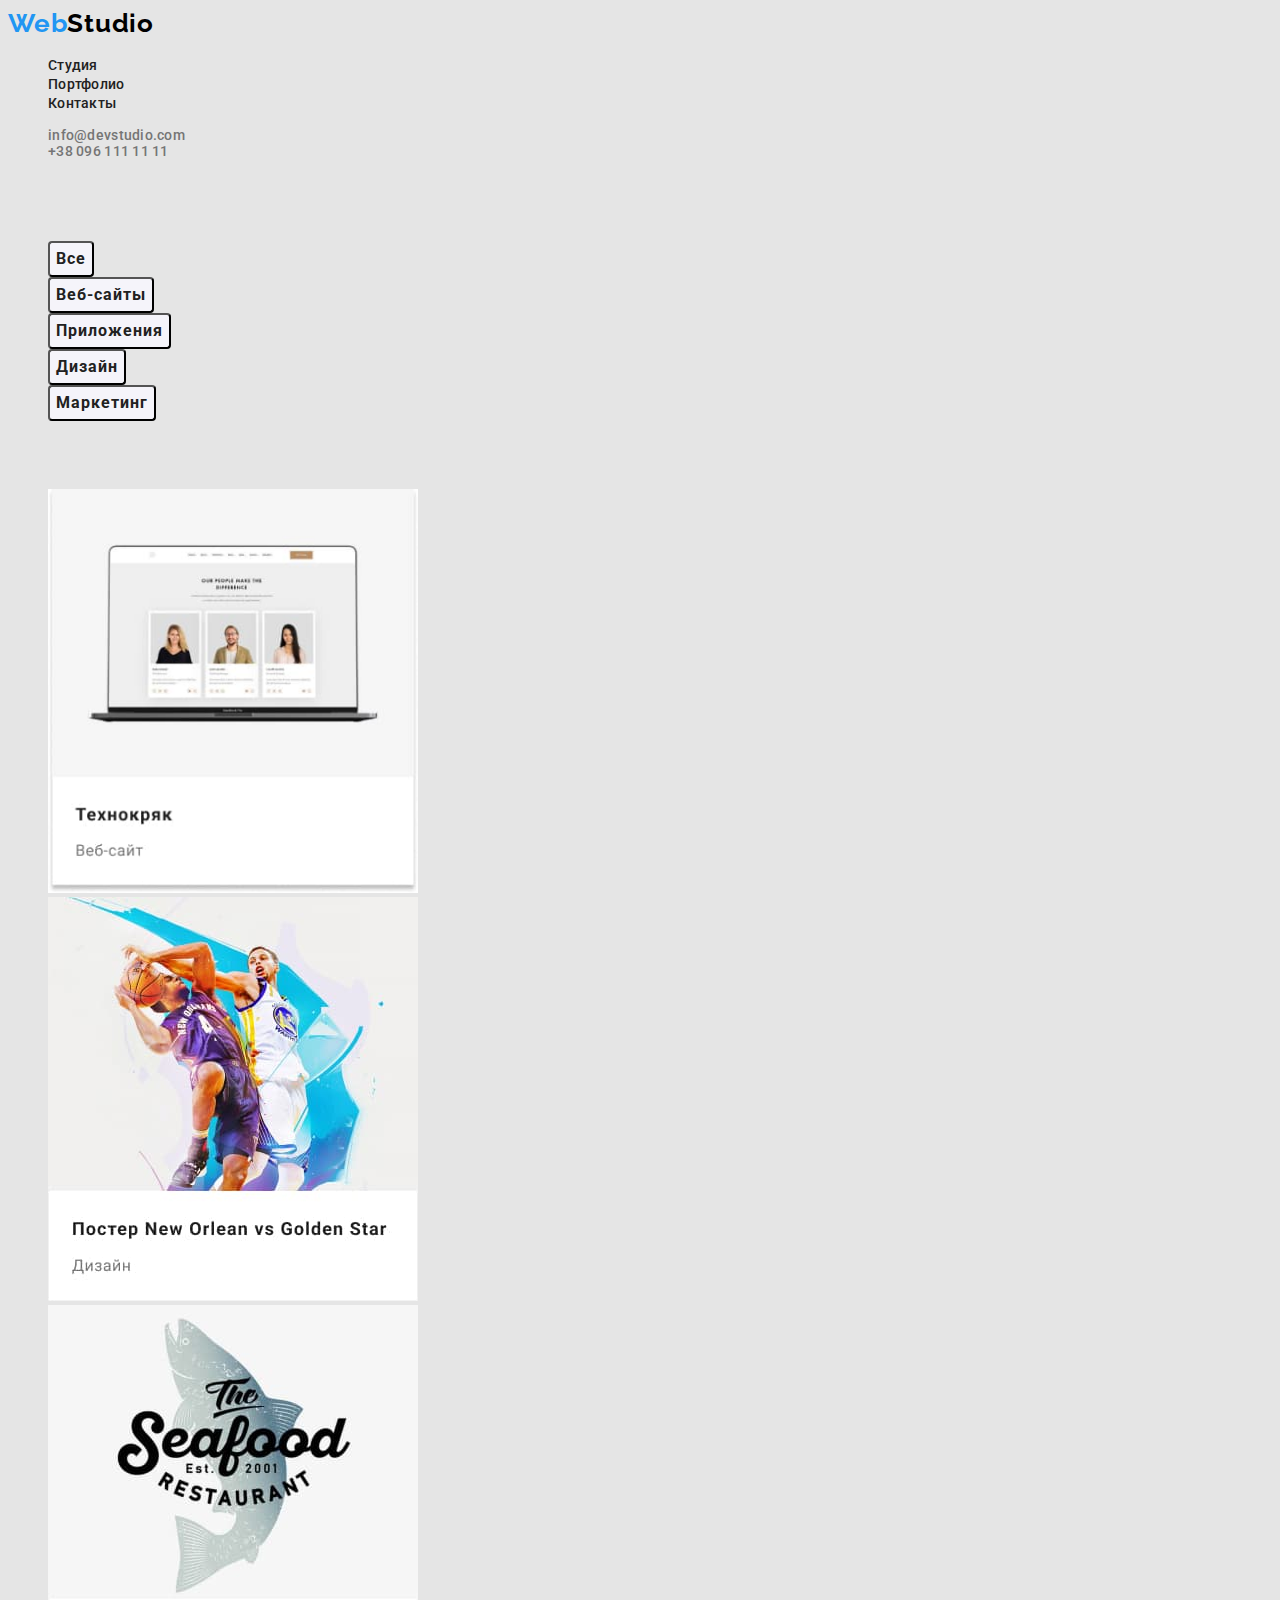
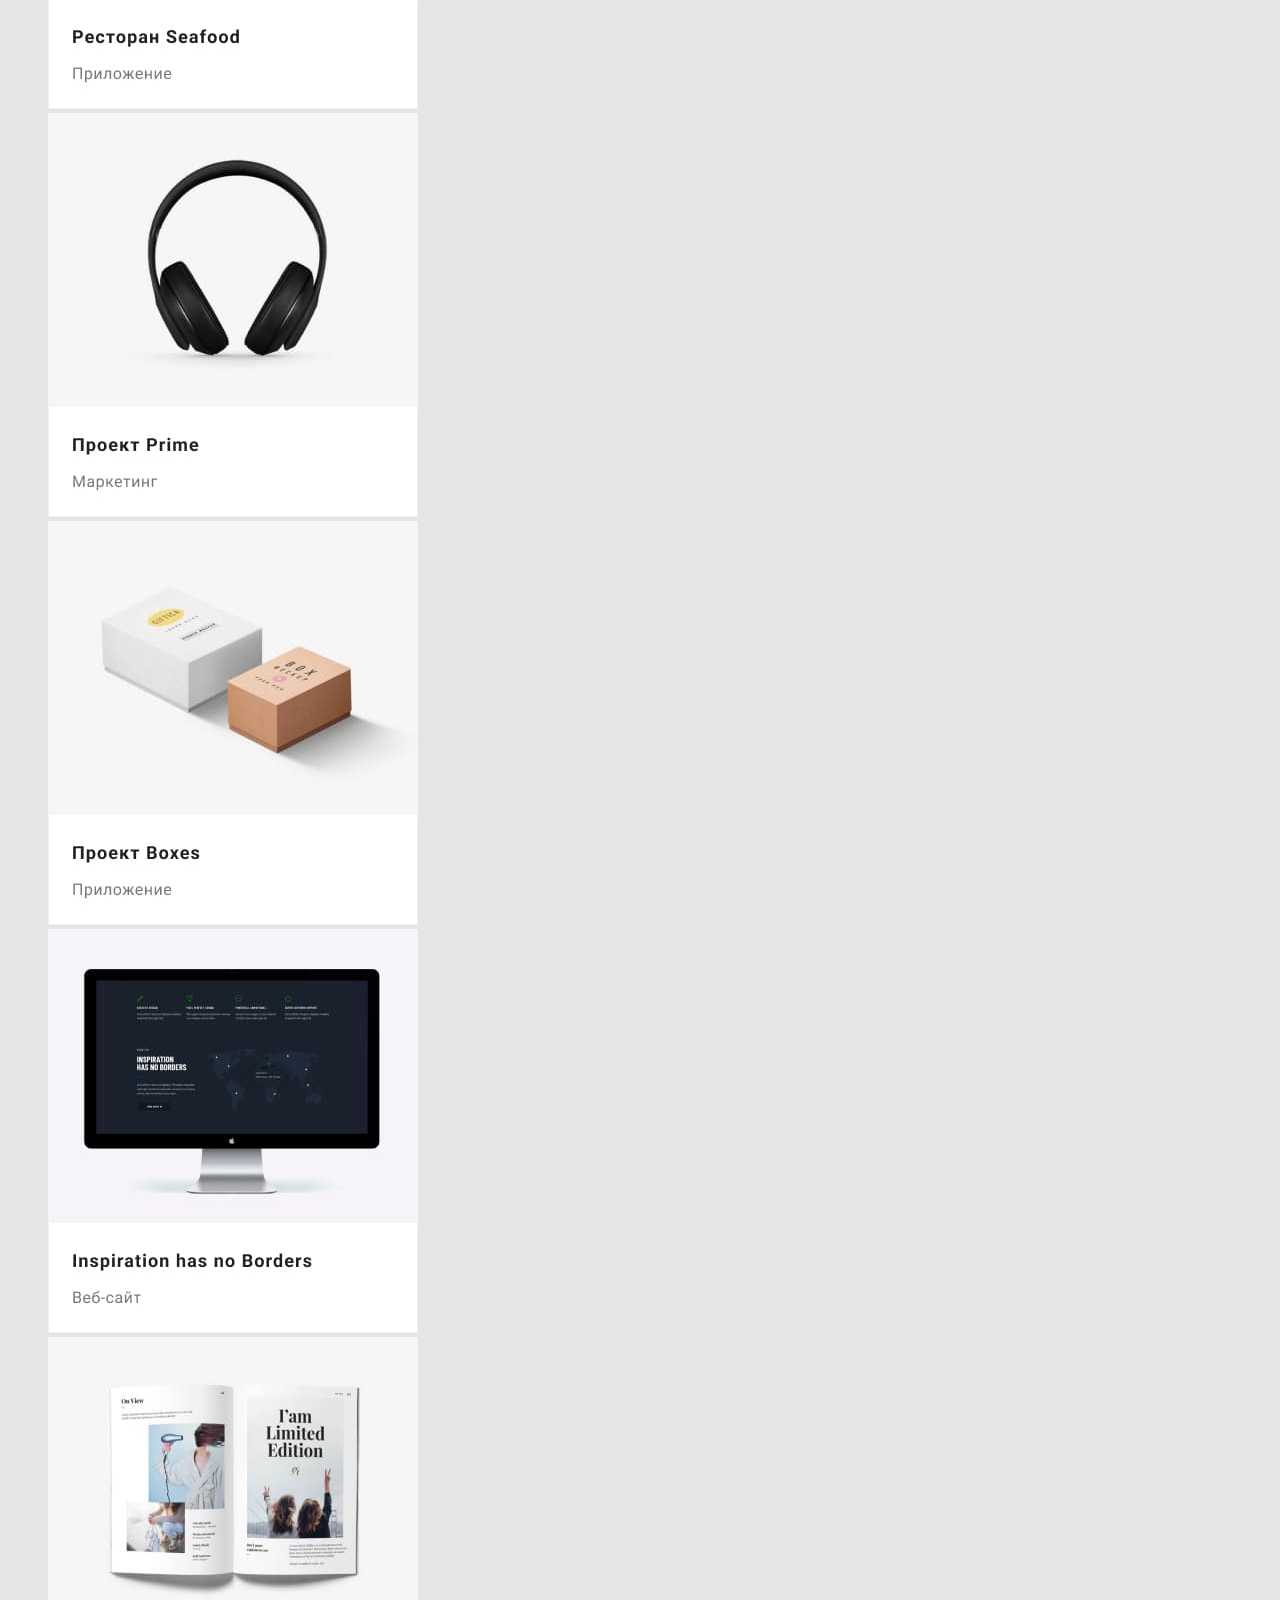
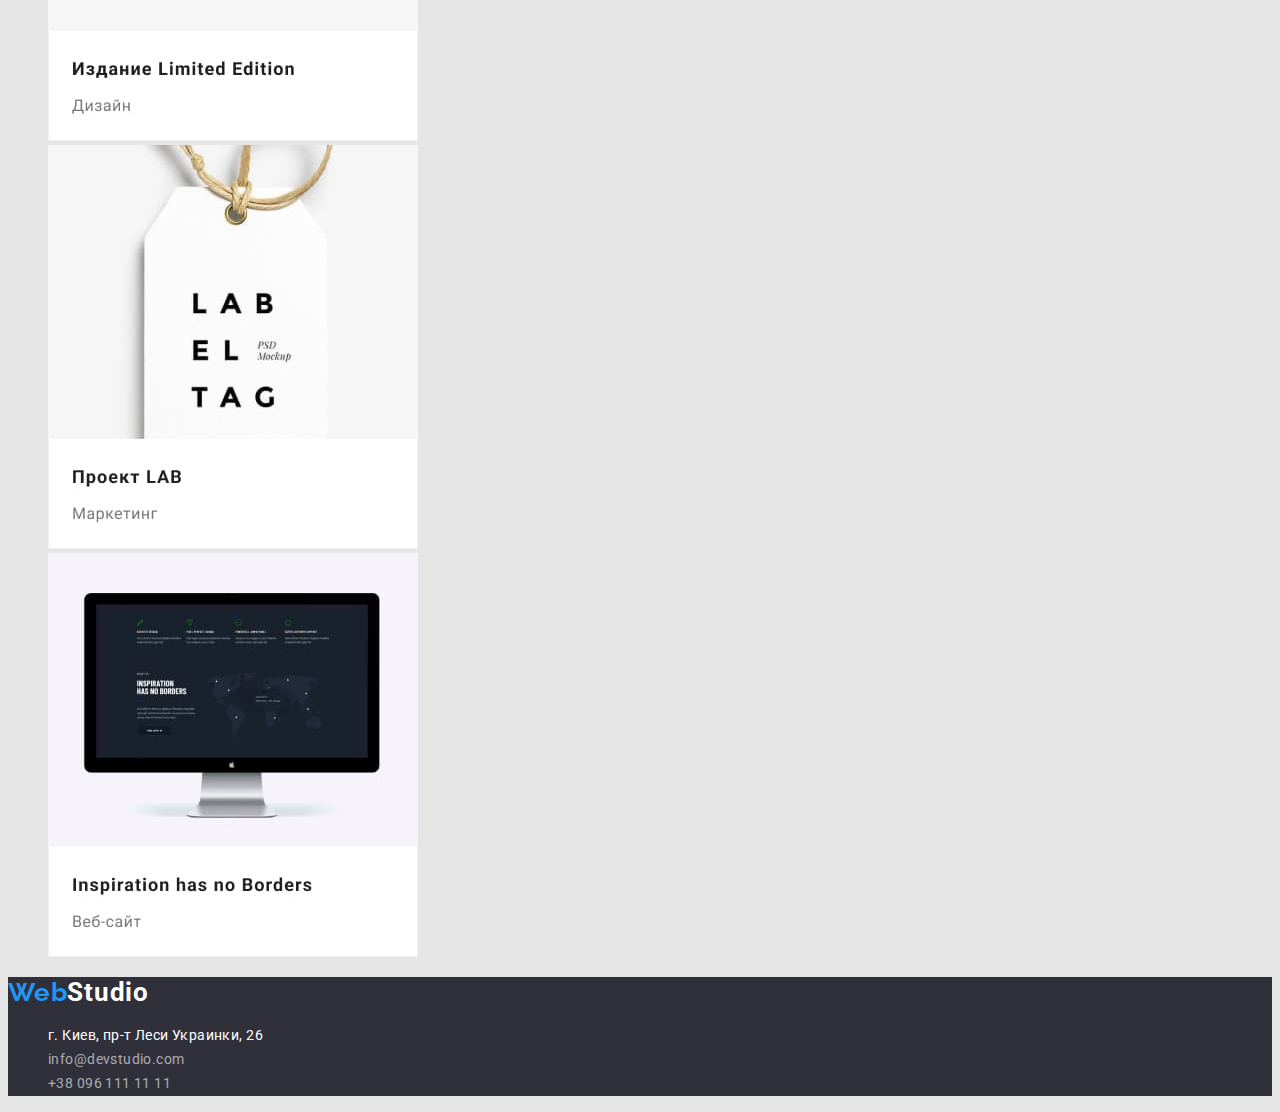
==== portfolio.html @ 009c50a1 "finita la comedia" ====
<!DOCTYPE html>
<html lang="ru">
<head>
    <meta charset="UTF-8">
    <meta http-equiv="X-UA-Compatible" content="IE=edge">
    <meta name="viewport" content="width=device-width, initial-scale=1.0">
    <link rel="preconnect" href="https://fonts.googleapis.com">
    <link rel="preconnect" href="https://fonts.gstatic.com" crossorigin>
    <link href="https://fonts.googleapis.com/css2?family=Raleway:wght@700&family=Roboto:wght@400;500;700;900&display=swap"
        rel="stylesheet">
    <title>Портфолио</title>
    <link rel="stylesheet" href="css/portfolio.css">
</head>
<body class="">
    <header class="header">
    
        <nav class="navigation">
            <a class=" title link" href="index.html"><span class="logo">Web</span><span class="logo-second-part">Studio</span></a>
            <ul class="list">
                <li>
                    <a class="nav-list-link link" href="">Студия</a>
                </li>
                <li>
                    <a class="nav-list-link link" href="">Портфолио</a>
                </li>
                <li>
                    <a class="nav-list-link link" href="">Контакты</a>
                </li>
    
            </ul>
        </nav>
        <ul class="contact-number list ">
            <li><a class="link contacts" href="mailto:info@devstudio.com">info@devstudio.com</a></li>
            <li><a class="link contacts" href="tel:+380961111111">+38 096 111 11 11</a></li>
        </ul>
        </header>
        <!-- ===START BUTTON SECTIONS=== -->
        <main>
            <section class="button-sections">
                <h1 class="invisible-header">Кнопочки</h1>
                <ul class="list">
                    <li>
                        <button class="modal-btn" type="button">Все</button>
                        </li>
                    <li>
                        <button class="modal-btn" type="button">Веб-сайты</button>
                        </li>
                    <li>
                        <button class="modal-btn" type="button">Приложения</button>
                        </li>
                    <li>
                        <button class="modal-btn" type="button">Дизайн</button>
                        </li>
                    <li>
                        <button class="modal-btn" type="button">Маркетинг</button>
                        </li>
                </ul>

            </section>
            <section>
                <h2 class="invisible-header">Веб-сайты</h2>
                <ul class="list">
                    <li> <img src="img/portfolio/Технокряк.jpg" alt="" width="370" height="404">
                    </li>
                    <li>
                        <img src="img/portfolio/Постер.jpg" alt="" width="370" height="404">
                    </li>
                    <li>
                        <img src="img/portfolio/ресторан.jpg" alt="" width="370" height="404">
                    </li>
                    <li>
                        <img src="img/portfolio/ПроектPrime.jpg" alt="" width="370" height="404">
                    </li>
                    <li>
                        <img src="img/portfolio/ПроектBoxes.jpg" alt="" width="370" height="404">
                     </li>
                    <li>
                        <img src="img/portfolio/Inspiration.jpg" alt="" width="370" height="404">
                    </li>
                    <li>
                        <img src="img/portfolio/Limitededition.jpg" alt="" width="370" height="404">
                    </li>
                    <li>
                        <img src="img/portfolio/projectLAB.jpg" alt="" width="370" height="404">
                    </li>
                    <li>
                        <img src="img/portfolio/Inspiration.jpg" alt="" width="370" height="404">
                    </li>
                </ul>
            </section>
            <!-- ===END BUTTON SECTIONS=== -->

        </main>
    <footer class="footer-section">
        <a class="link" href=""><span class="logo">Web</span><span class="log-footer">Studio</span></a>
    
        <address>
            <ul class="list">
                <li>
                    <a class="address-footer link" href="https://goo.gl/maps/SxyoPfmhPoB7iFz16" target="_blank"
                        rel="noopener noreferrer">
                        г. Киев, пр-т Леси Украинки, 26
                    </a>
                </li>
                <li class="list  contacts-footer">
                    <a class="link contacts-footer" href="mailto:info@devstudio.com">info@devstudio.com</a>
                </li>
                <li>
                    <a class="link contacts-footer" href="tel:+380961111111">+38 096 111 11 11</a>
                </li>
            </ul>
        </address>
    
    </footer>
</body>
</html>
---- css/portfolio.css ----
:root {
  --main-font-family: "Roboto", sans-serif;
  --secondary-font-family: "Raleway", sans-serif;
  --accent-color: #2196f3;
  --secondary-text-color: #757575;
}
body {
  font-family: var(--main-font-family);
  background: #e5e5e5;
}
.list {
  list-style: none;
}
.link {
  text-decoration: none;
}
/* ===START HEADER SECTION=== */
.logo {
  color: var(--accent-color);
  font-family: var(--secondary-font-family);
  font-weight: bold;
  font-size: 26px;
  line-height: 1.19;
  letter-spacing: 0.03em;
}
.logo-second-part {
  font-family: var(--secondary-font-family);
  font-weight: bold;
  font-size: 26px;
  line-height: 1.19;
  letter-spacing: 0.03em;
  color: #000000;
}
.title {
  font-family: var(--secondary-font-family);
  font-weight: bold;
  font-size: 26px;
  line-height: 1.19;
  letter-spacing: 0.03em;
}
.nav-list-link {
  font-weight: 500;
  font-size: 14px;
  line-height: 1.14;
  letter-spacing: 0.02em;
  color: #212121;
}
.nav-list-link:hover,
:focus {
  color: var(--accent-color);
}
.contact-number {
  font-weight: 500;
  font-size: 14px;
  line-height: 1.14;
  letter-spacing: 0.02em;
  color: var(--secondary-text-color);
}
.contacts {
  color: var(--secondary-text-color);
}
.contacts:hover,
:focus {
  color: var(--accent-color);
}
/* ===END HEADER SECTION=== */
/* ===START MAIN CONTENT SECTIONS=== */
.invisible-header {
  visibility: hidden;
  opacity: 0;
}
.modal-btn {
  font-family: inherit;
  font-weight: bold;
  font-size: 16px;
  line-height: 1.88;
  letter-spacing: 0.06em;
  display: flex;
  align-items: center;
  text-align: center;
  color: #212121;
  background: #f5f4fa;
  border-radius: 4px;
}
.modal-btn:hover,
:focus {
  color: #ffffff;
  background-color: var(--accent-color);
}
/* ===END MAIN CONTENT SECTIONS=== */

/* ===START FOOTER SECTION=== */
.log-footer {
  font-weight: bold;
  font-size: 26px;
  line-height: 1.19;
  letter-spacing: 0.03em;
  color: #ffffff;
}
.footer-section {
  background: #2f303a;
}
.address-footer {
  font-style: normal;
  font-size: 14px;
  line-height: 1.71;
  letter-spacing: 0.03em;
  color: #ffffff;
}
.contacts-footer {
  font-style: normal;
  font-weight: normal;
  font-size: 14px;
  line-height: 1.71;
  letter-spacing: 0.03em;
  color: rgba(255, 255, 255, 0.6);
}
.address-footer:hover,
:focus {
  color: var(--accent-color);
}
.contacts-footer:hover,
:focus {
  color: var(--accent-color);
}
/* ===END FOOTER SECTION=== */
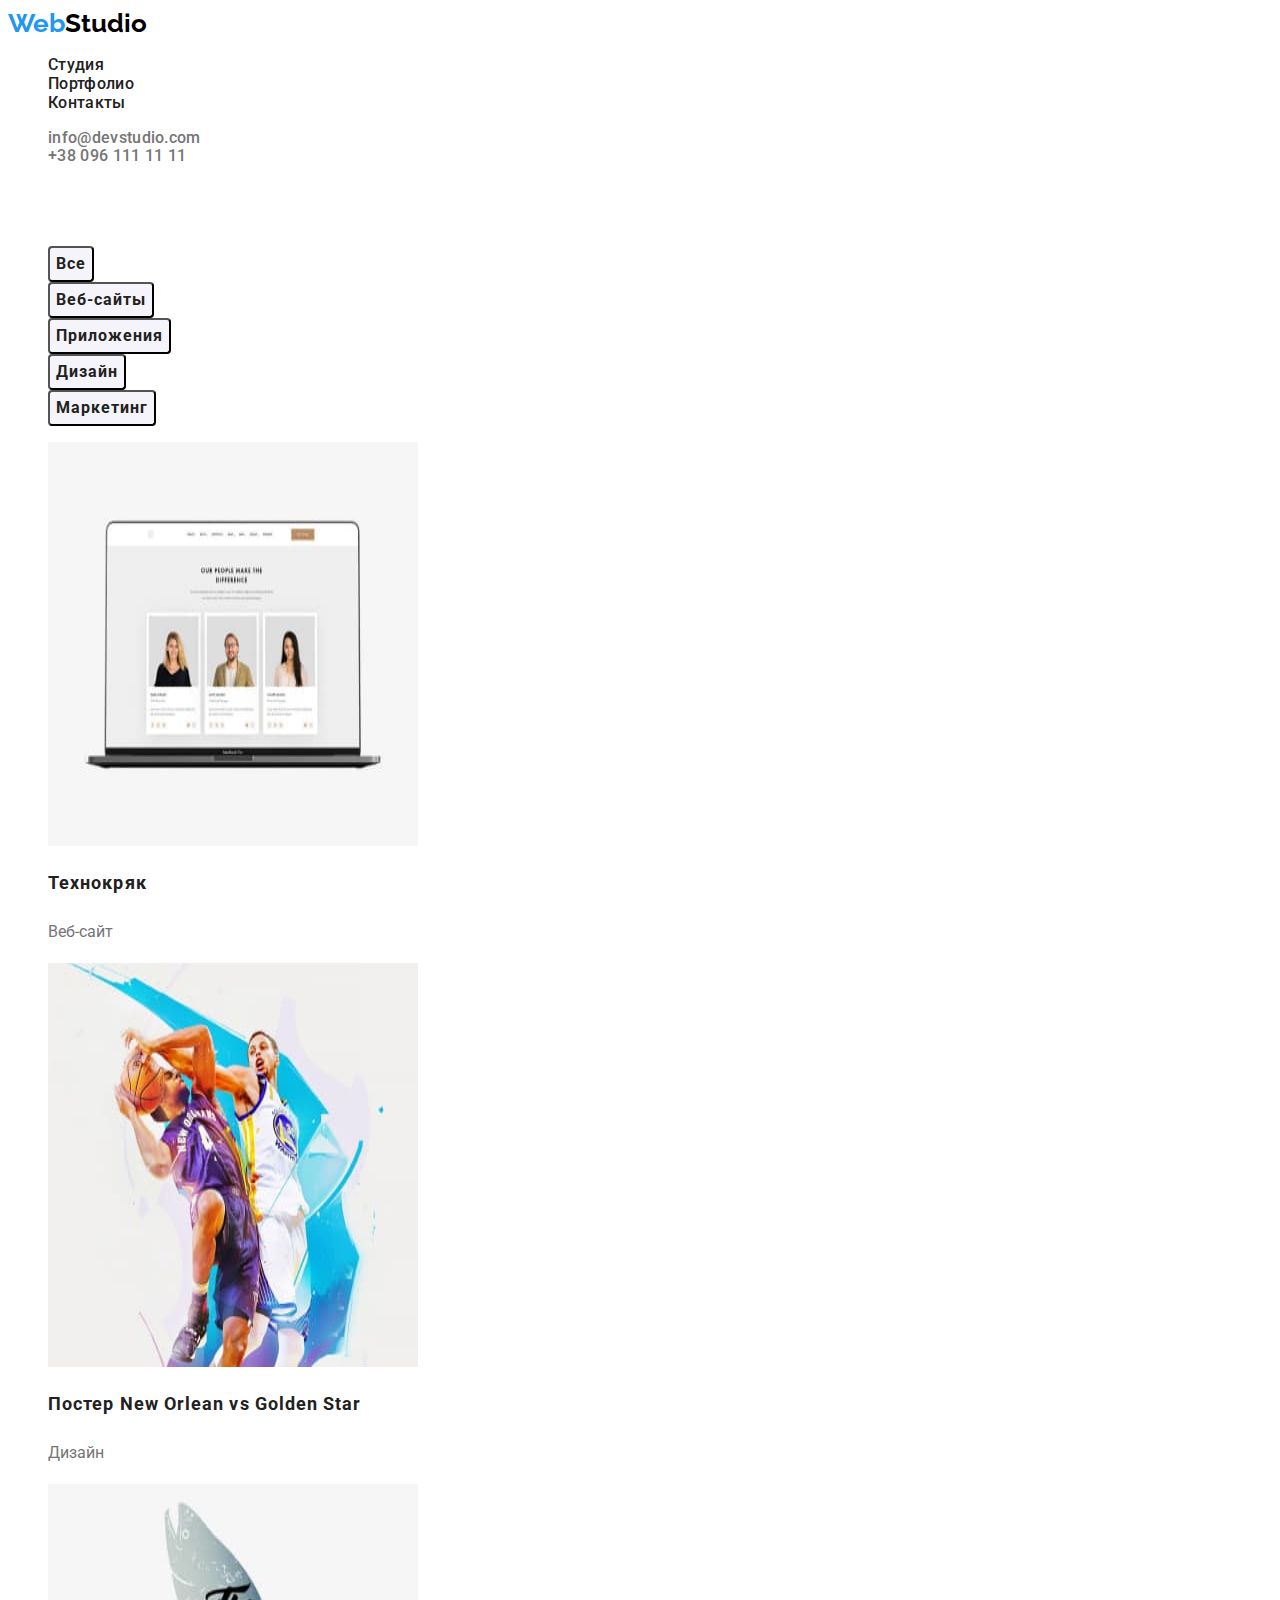
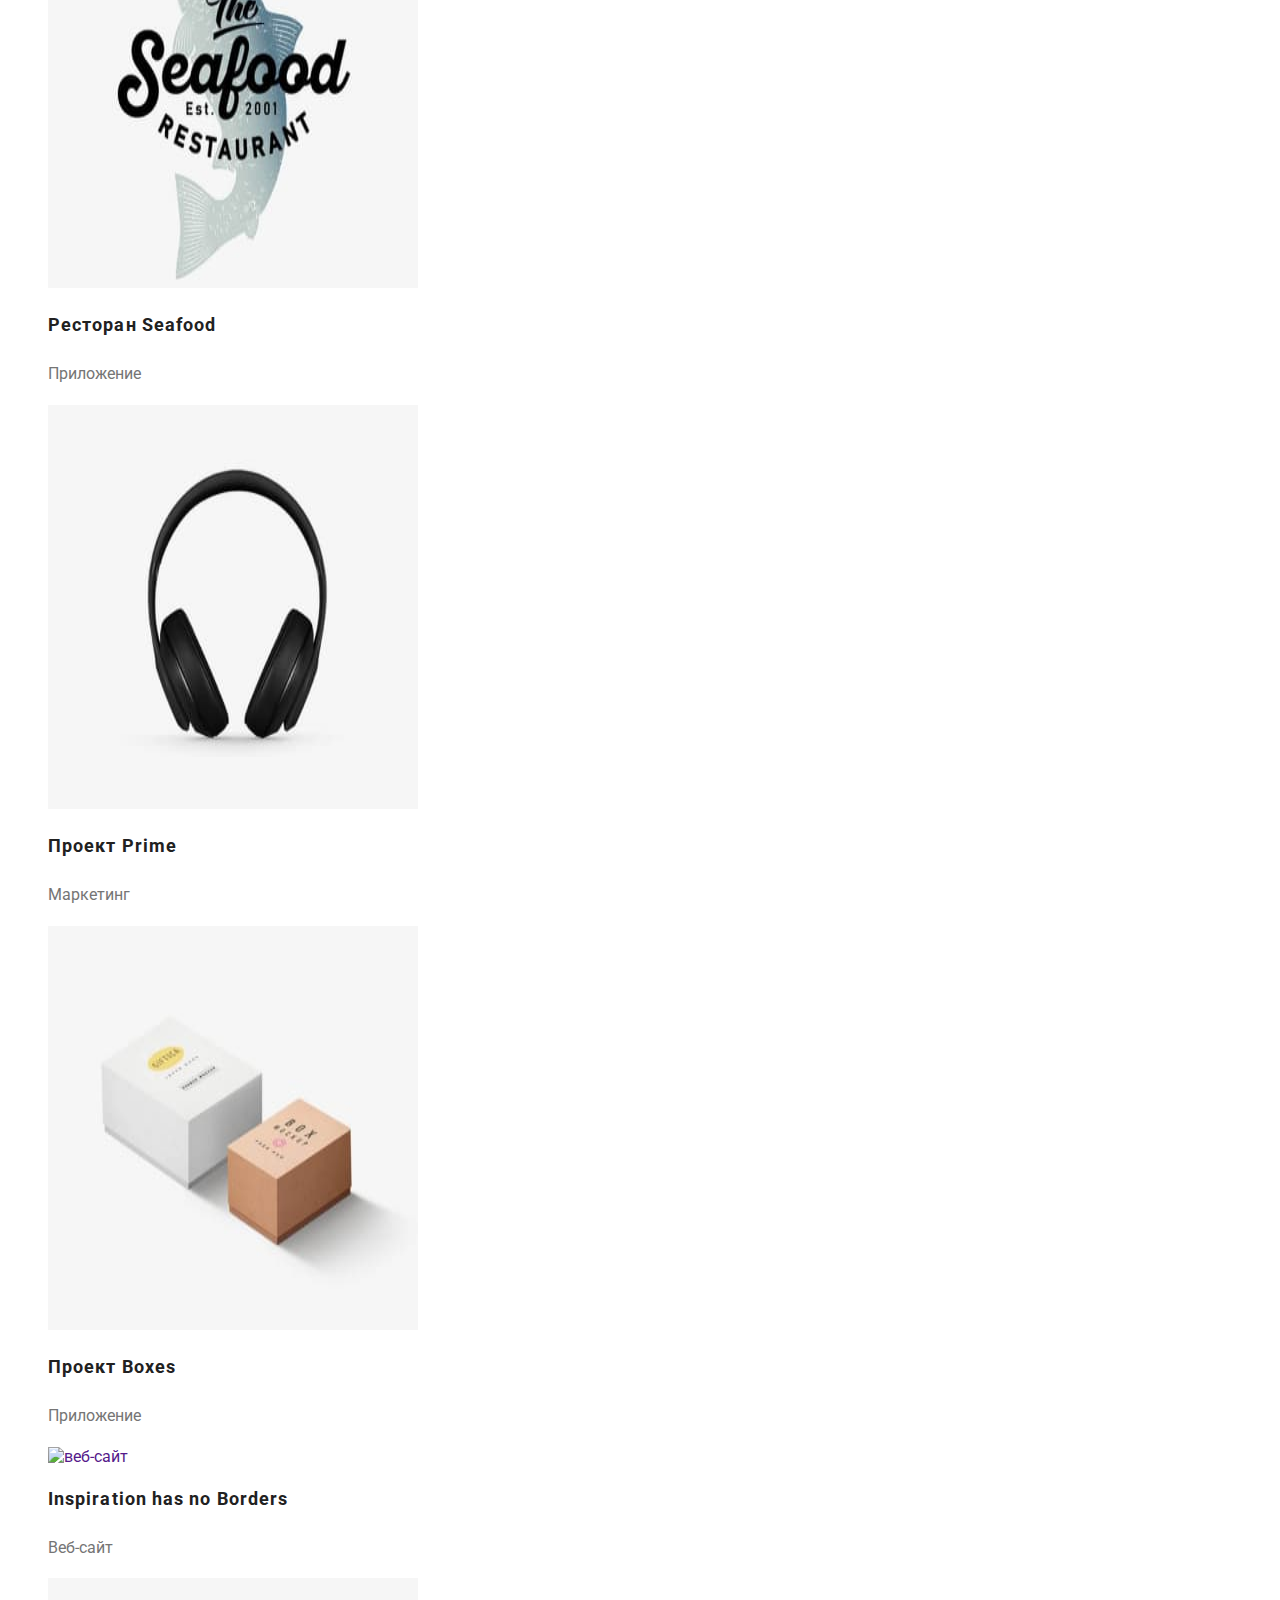
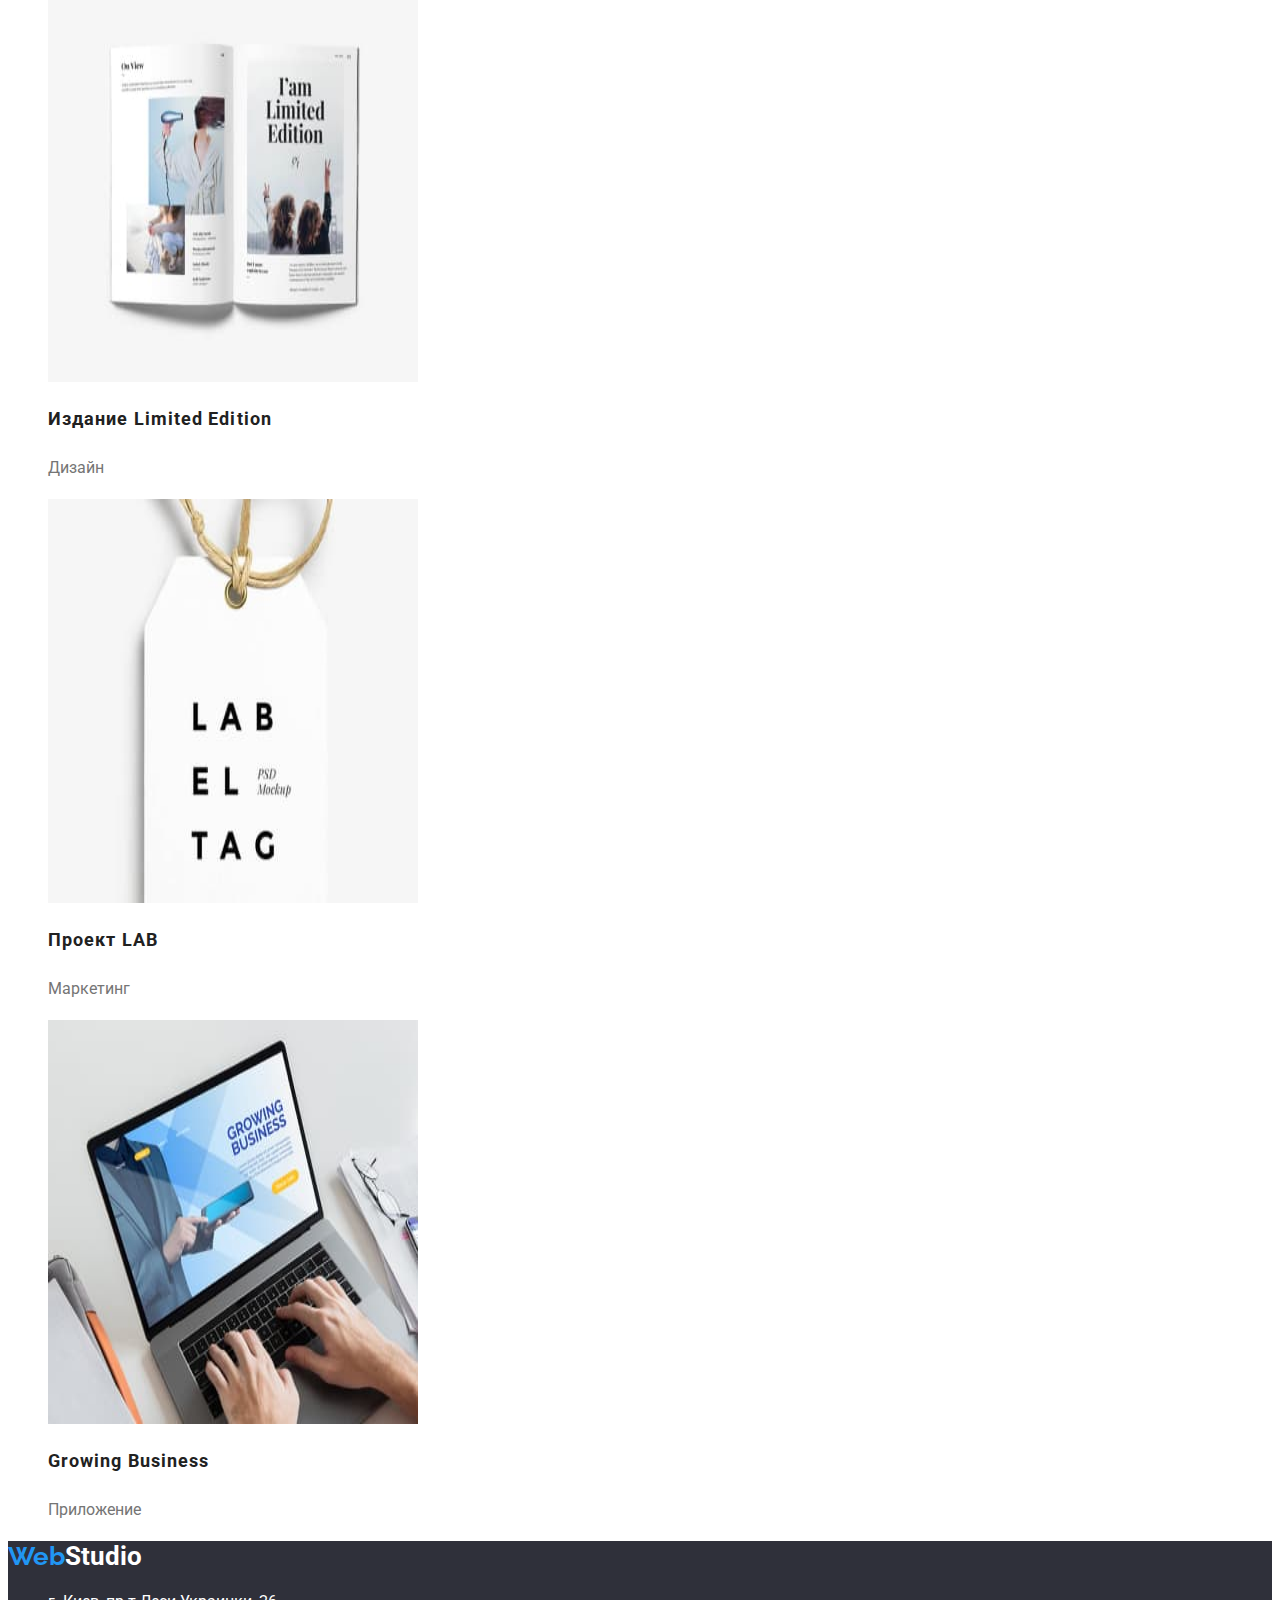
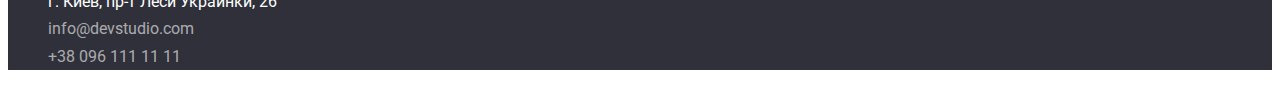
==== commit 6f991147: "Моя попытка номееер 2 :)" ====
--- a/portfolio.html
+++ b/portfolio.html
@@ -9,7 +9,7 @@
     <link href="https://fonts.googleapis.com/css2?family=Raleway:wght@700&family=Roboto:wght@400;500;700;900&display=swap"
         rel="stylesheet">
     <title>Портфолио</title>
-    <link rel="stylesheet" href="css/portfolio.css">
+    <link rel="stylesheet" href="css/styles.css">
 </head>
 <body class="">
     <header class="header">
@@ -40,51 +40,66 @@
                 <h1 class="invisible-header">Кнопочки</h1>
                 <ul class="list">
                     <li>
-                        <button class="modal-btn" type="button">Все</button>
+                        <button class="btn-portfolio modal-btn" type="button">Все</button>
                         </li>
                     <li>
-                        <button class="modal-btn" type="button">Веб-сайты</button>
+                        <button class="btn-portfolio modal-btn" type="button">Веб-сайты</button>
                         </li>
                     <li>
-                        <button class="modal-btn" type="button">Приложения</button>
+                        <button class="btn-portfolio modal-btn" type="button">Приложения</button>
                         </li>
                     <li>
-                        <button class="modal-btn" type="button">Дизайн</button>
+                        <button class="btn-portfolio modal-btn" type="button">Дизайн</button>
                         </li>
                     <li>
-                        <button class="modal-btn" type="button">Маркетинг</button>
+                        <button class="btn-portfolio modal-btn" type="button">Маркетинг</button>
                         </li>
                 </ul>
 
-            </section>
-            <section>
-                <h2 class="invisible-header">Веб-сайты</h2>
                 <ul class="list">
-                    <li> <img src="img/portfolio/Технокряк.jpg" alt="" width="370" height="404">
+                    <li> <a class="link" href=""><img src="img/portfolio/технокряк.jpg" alt="Технокряк" width="370" height="404"</a>
+                        <h2 class="title-portfolio ">Технокряк</h2>
+                        <p class="subtitle">Веб-сайт</p>
                     </li>
                     <li>
-                        <img src="img/portfolio/Постер.jpg" alt="" width="370" height="404">
+                        <a class="link" href=""><img src="img/portfolio/постер.jpg" alt="Постер" width="370" height="404"></a>
+                        <h2 class="title-portfolio ">Постер New Orlean vs Golden Star</h2>
+                        <p class="subtitle">Дизайн</p>
                     </li>
                     <li>
-                        <img src="img/portfolio/ресторан.jpg" alt="" width="370" height="404">
+                        <a class="link" href=""><img src="img/portfolio/ресторан.jpg" alt="Ресторан" width="370" height="404"></a>
+                        <h2 class="title-portfolio ">Ресторан Seafood</h2>
+                        <p class="subtitle">Приложение</p>
                     </li>
                     <li>
-                        <img src="img/portfolio/ПроектPrime.jpg" alt="" width="370" height="404">
+                        <a class="link" href=""><img src="img/portfolio/проектПрайм.jpg" alt="Праймпроект" width="370" height="404"></a>
+                        <h2 class="title-portfolio ">Проект Prime</h2>
+                        <p class="subtitle">Маркетинг</p>
                     </li>
                     <li>
-                        <img src="img/portfolio/ПроектBoxes.jpg" alt="" width="370" height="404">
+                        <a class="link" href=""><img src="img/portfolio/проектБокс.jpg" alt="бокспроект" width="370" height="404"></a>
+                        <h2 class="title-portfolio ">Проект Boxes</h2>
+                        <p class="subtitle">Приложение</p>
                      </li>
                     <li>
-                        <img src="img/portfolio/Inspiration.jpg" alt="" width="370" height="404">
+                        <a class="link" href=""><img src="img/portfolio/inspiration.jpg" alt="веб-сайт" width="370" height="404"></a>
+                        <h2 class="title-portfolio ">Inspiration has no Borders</h2>
+                        <p class="subtitle">Веб-сайт</p>
                     </li>
                     <li>
-                        <img src="img/portfolio/Limitededition.jpg" alt="" width="370" height="404">
+                        <a class="link" href=""><img src="img/portfolio/издание.jpg" alt="Издание" width="370" height="404"></a>
+                        <h2 class="title-portfolio ">Издание Limited Edition</h2>
+                        <p class="subtitle">Дизайн</p>
                     </li>
                     <li>
-                        <img src="img/portfolio/projectLAB.jpg" alt="" width="370" height="404">
+                        <a class="link" href=""><img src="img/portfolio/проектЛаб.jpg" alt="ПроектЛаб" width="370" height="404"></a>
+                        <h2 class="title-portfolio ">Проект LAB</h2>
+                        <p class="subtitle">Маркетинг</p>
                     </li>
                     <li>
-                        <img src="img/portfolio/Inspiration.jpg" alt="" width="370" height="404">
+                       <a class="link" href=""><img src="img/portfolio/growingBusiness.jpg" alt="растущийбизнес" width="370" height="404"></a>
+                        <h2 class="title-portfolio ">Growing Business</h2>
+                        <p class="subtitle">Приложение</p>
                     </li>
                 </ul>
             </section>
--- a/css/styles.css
+++ b/css/styles.css
@@ -0,0 +1,193 @@
+:root {
+  --main-font-family: "Roboto", sans-serif;
+  --secondary-font-family: "Raleway", sans-serif;
+  --accent-color: #2196f3;
+  --secondary-text-color: #757575;
+  --btn-main-color-text: #212121; ;
+  --btn-focus-color-text : #ffffff;
+  --main-letter-sacing: letter-spacing: 0.03em;
+  --main-font-size: font-size: 14px;
+  --hero-color-text:#ffffff ;
+  --btn-portfolio-background-color:#f5f4fa ;
+  --hero-background-color:#2f303a ;
+  --main-section-text-color:#212121 ;
+  --team-section-background-color:#f5f4fa ;
+  --footer-color-adress-text:#ffffff ;
+  --second-path-logo-color:#000000 ;
+  --contacts-footer-color:#ffffff99;
+}
+.list {
+  list-style: none;
+}
+.link {
+  text-decoration: none;
+}
+body {
+   font-family: var(--main-font-family);
+   letter-spacing: var(--main-letter-sacing);
+   font-size:var(--main-font-size) ; 
+}
+.logo {
+  color: var(--accent-color);
+  font-family: var(--secondary-font-family);
+  font-weight: bold;
+  font-size: 26px;
+  line-height: 1.19;
+}
+.logo-second-part {
+  font-family: var(--secondary-font-family);
+  font-weight: bold;
+  font-size: 26px;
+  line-height: 1.19;
+  color: var(--second-path-logo-color);
+}
+.title {
+  font-family: var(--secondary-font-family);
+  font-weight: bold;
+  font-size: 26px;
+  line-height: 1.19;
+}
+.modal-btn {
+  font-family: inherit;
+  font-weight: bold;
+  font-size: 16px;
+  line-height: 1.88;
+  letter-spacing: 0.06em;
+  display: flex;
+  align-items: center;
+  text-align: center;
+  color: var(--btn-focus-color-text);
+  background-color: var(--accent-color);
+}
+.btn-portfolio {
+  font-family: inherit;
+  font-weight: bold;
+  font-size: 16px;
+  line-height: 1.88;
+  letter-spacing: 0.06em;
+  display: flex;
+  align-items: center;
+  text-align: center;
+  color: var(--btn-main-color-text);
+  background: var(--btn-portfolio-background-color);
+  border-radius: 4px;
+}
+.modal-btn:hover,
+:focus {
+  color: var(--btn-focus-color-text);
+  background-color: var(--accent-color);
+}
+.nav-list-link {
+  font-weight: 500;
+  line-height: 1.14;
+  letter-spacing: 0.02em;
+  color: var(--btn-main-color-text);
+}
+.nav-list-link:hover,
+:focus {
+  color: var(--accent-color);
+}
+.contact-number {
+  font-weight: 500;
+  line-height: 1.14;
+  letter-spacing: 0.02em;
+  color: var(--secondary-text-color);
+}
+.contacts {
+  color: var(--secondary-text-color);
+}
+.contacts:hover,
+:focus {
+  color: var(--accent-color);
+}
+.hero {
+  font-weight: 900;
+  font-size: 44px;
+  line-height: 1.36;
+  text-align: center;
+  letter-spacing: 0.06em;
+  text-transform: uppercase;
+  color: var(--hero-color-text);
+  background-color: var(--hero-background-color);
+}
+.invisible-header {
+  visibility: hidden;
+  opacity: 0;
+}
+.feature {
+  font-weight: bold;
+  line-height: 1.14;
+  text-transform: uppercase;
+  color: var(--main-section-text-color);
+}
+.feature-description {
+  font-weight: normal;
+  line-height: 1.71;
+  color: var(--secondary-text-color);
+}
+.components {
+  font-weight: bold;
+  font-size: 36px;
+  line-height: 1.17;
+  text-align: center;
+  color: var(--main-section-text-color);
+}
+.section-team {
+  background: var(--team-section-background-color);
+}
+.team {
+  font-weight: 500;
+  font-size: 16px;
+  line-height: 1.19;
+  text-align: center;
+  color: var(--main-section-text-color);
+}
+.section-team-position {
+  font-size: 16px;
+  line-height: 1.19;
+  text-align: center;
+  color: var(--secondary-text-color);
+}
+.log-footer {
+  font-weight: bold;
+  font-size: 26px;
+  line-height: 1.19;
+  color: var(--footer-color-adress-text);
+}
+.footer-section {
+  background: var(--hero-background-color);
+}
+.address-footer {
+  font-style: normal;
+  line-height: 1.71;
+  color: var(--footer-color-adress-text);
+}
+.contacts-footer {
+  font-style: normal;
+  font-weight: normal;
+  line-height: 1.71;
+  color: var(--contacts-footer-color);
+}
+.address-footer:hover,
+:focus {
+  color: var(--accent-color);
+}
+.contacts-footer:hover,
+:focus {
+  color: var(--accent-color);
+}
+.title-portfolio {
+  font-style: normal;
+  font-weight: bold;
+  font-size: 18px;
+  line-height: 2;
+  letter-spacing: 0.06em;
+  color: var(--main-section-text-color);
+}
+.subtitle {
+  font-style: normal;
+  font-weight: normal;
+  font-size: 16px;
+  line-height: 1.87;
+  color: var(--secondary-text-color)
+}
